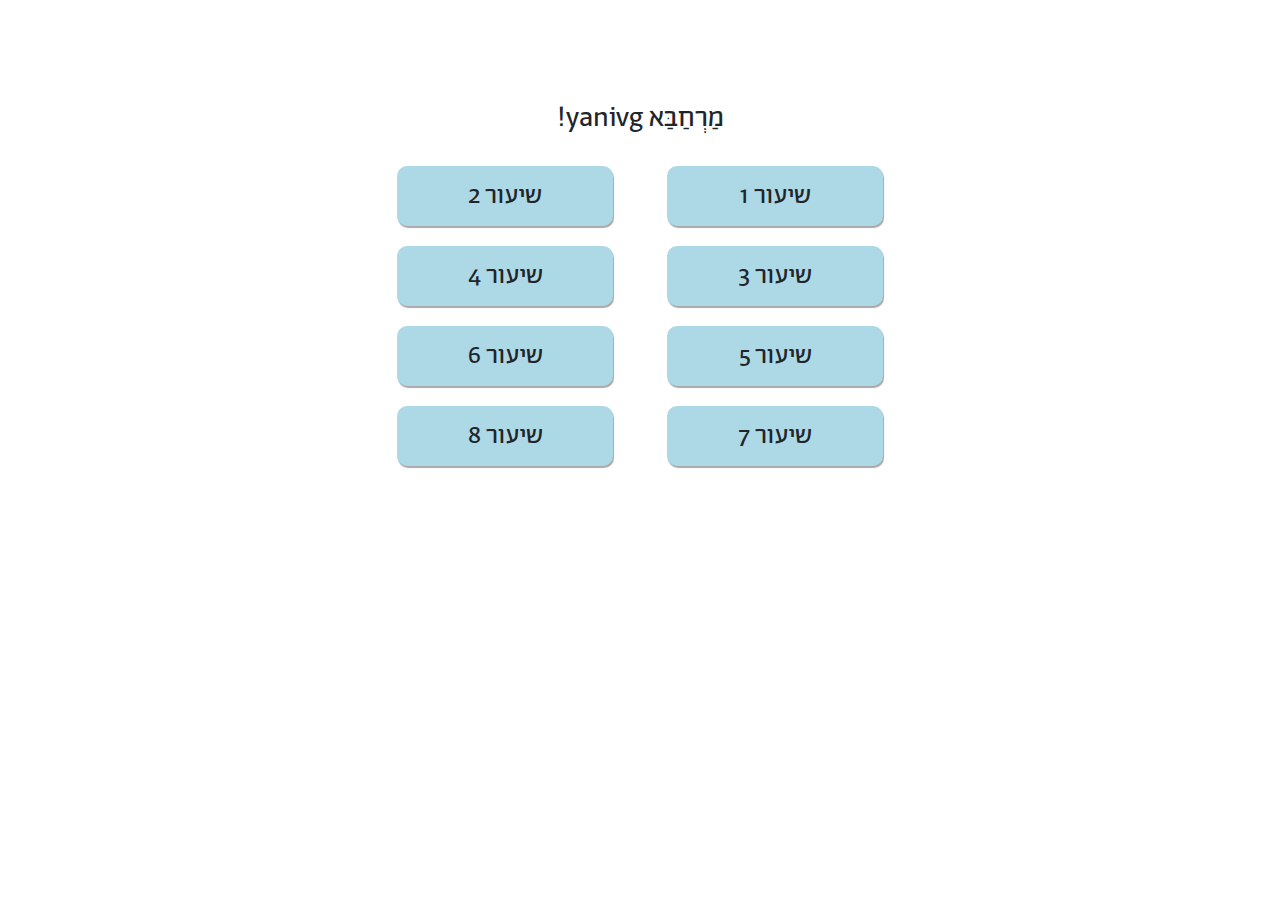
==== iframe.html @ 20311f8d "new layout of lessons and continue game logic" ====
<!DOCTYPE html>
<html lang="en">

<head>
    <meta charset="UTF-8">
    <meta http-equiv="X-UA-Compatible" content="IE=edge">
    <meta name="viewport" content="width=device-width, initial-scale=1.0">
    <title>Document</title>
</head>

<body>

    <iframe id="flashcards" src="index.html" width="100%" height="800px" frameBorder="0"
        onload="this.contentWindow.postMessage({ username: 'yanivg' }, '*');"></iframe>

</body>

</html>
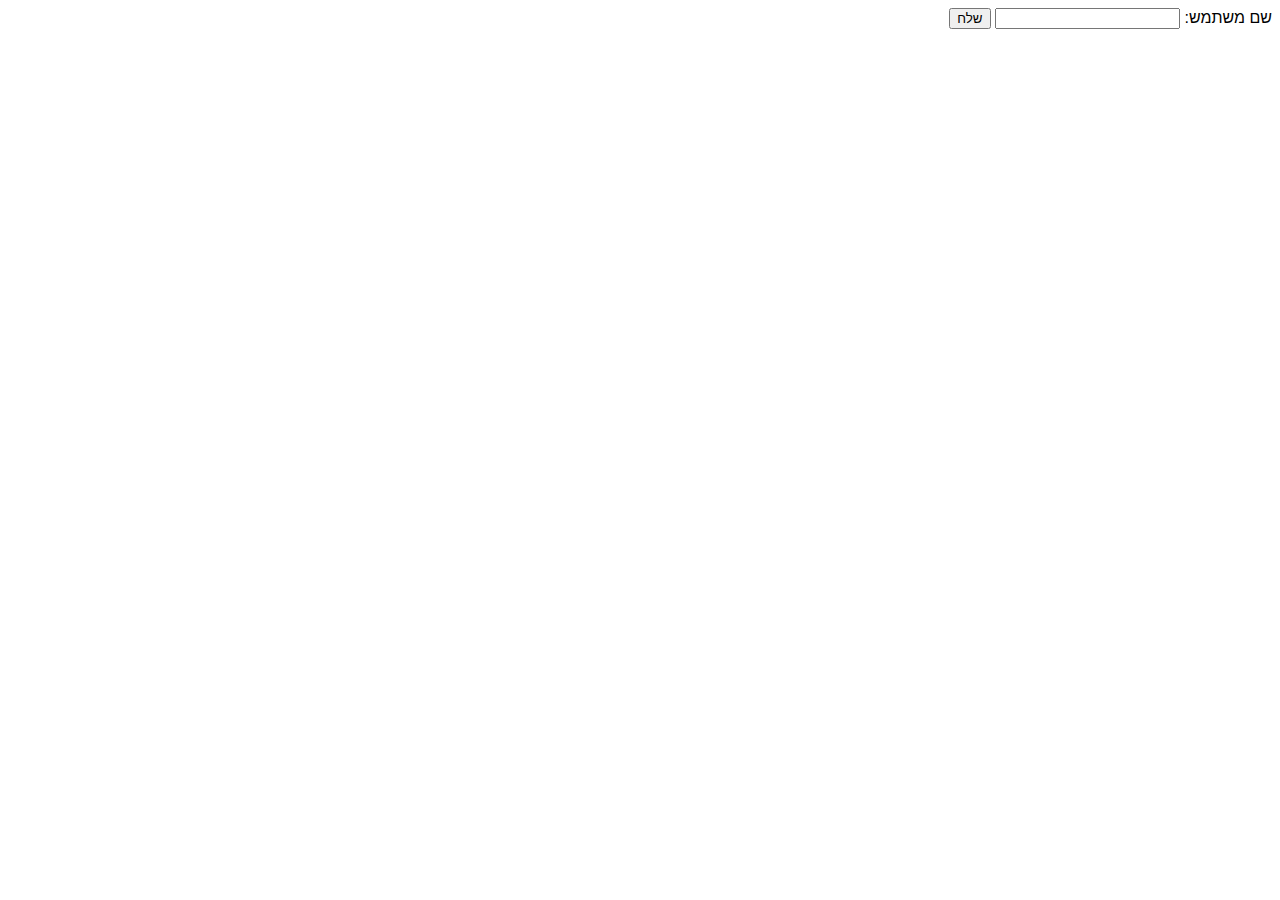
==== commit f8594875: "add option to set username" ====
--- a/iframe.html
+++ b/iframe.html
@@ -6,13 +6,48 @@
     <meta http-equiv="X-UA-Compatible" content="IE=edge">
     <meta name="viewport" content="width=device-width, initial-scale=1.0">
     <title>Document</title>
+    <style>
+        body *{
+            font-family: 'Arial';
+        }
+    </style>
 </head>
 
-<body>
+<body dir="rtl">
 
-    <iframe id="flashcards" src="index.html" width="100%" height="800px" frameBorder="0"
-        onload="this.contentWindow.postMessage({ username: 'yanivg' }, '*');"></iframe>
 
+
+    <form>
+        שם משתמש: <input type="text" id="name">
+        <button style="cursor:pointer;">שלח</button>
+    </form>
+
+
+    <iframe id="flashcards" src="https://madrasa-flashcards.onrender.com/" width="100%" height="800px" frameBorder="0"></iframe>
+    <script>
+
+        //In open edx
+
+        // $.ajax({
+        //     async: false,
+        //     url: 'https://courses.madrasafree.com/api/user/v1/me',
+        //     success: function (result) {
+        //         data = result;
+        //     }
+        // });
+
+        document.querySelector("form").addEventListener("submit",function (e) {
+            e.preventDefault();
+            let username =  document.querySelector("#name").value;
+            document.querySelector("#flashcards").contentWindow.postMessage({'username': username}, '*');
+
+        });
+
+
+
+
+
+    </script>
 </body>
 
 </html>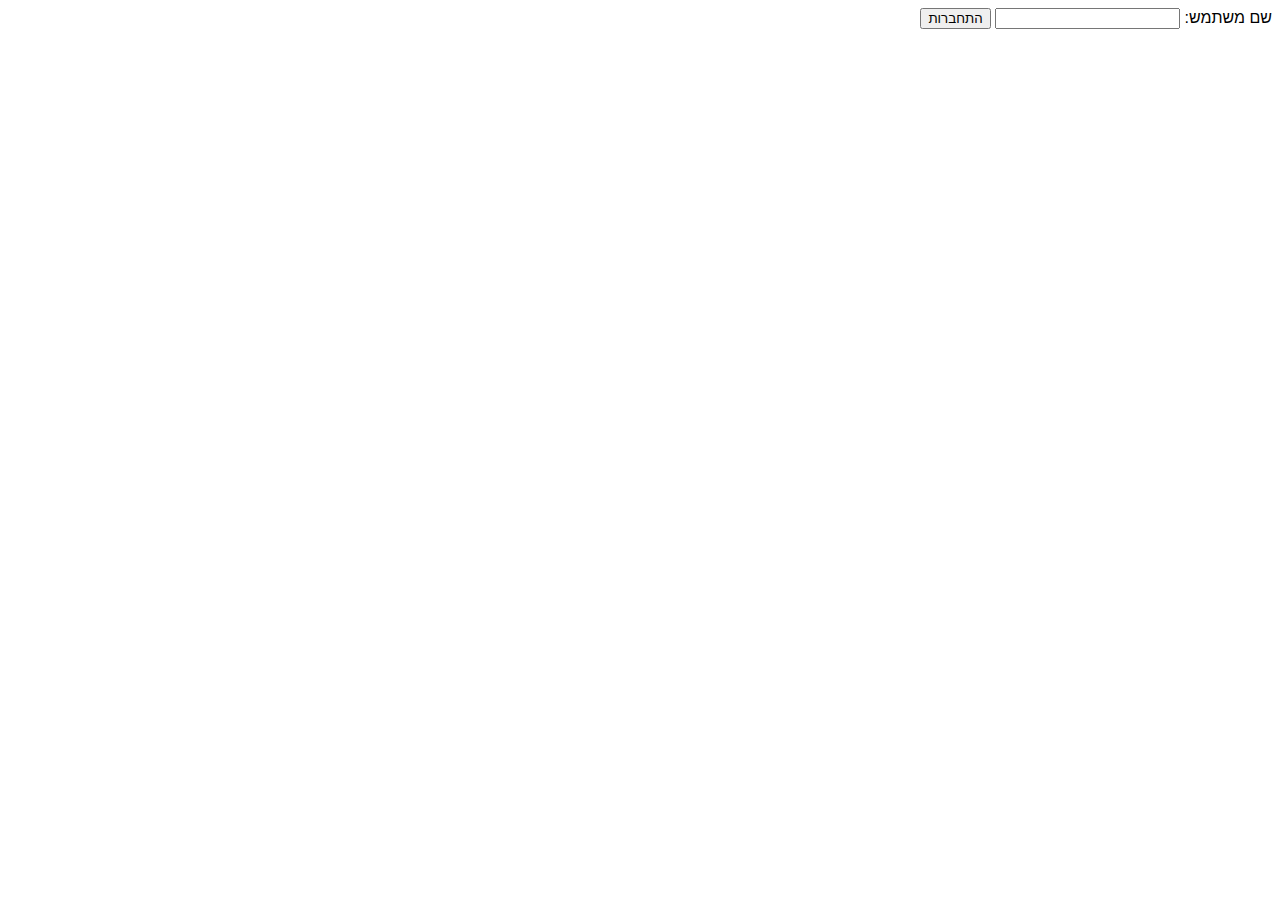
==== commit 809fab6a: "save username in local storage" ====
--- a/iframe.html
+++ b/iframe.html
@@ -7,10 +7,12 @@
     <meta name="viewport" content="width=device-width, initial-scale=1.0">
     <title>Document</title>
     <style>
-        body *{
+        body * {
             font-family: 'Arial';
         }
     </style>
+    <script src="https://code.jquery.com/jquery-3.6.3.min.js"></script>
+
 </head>
 
 <body dir="rtl">
@@ -19,11 +21,14 @@
 
     <form>
         שם משתמש: <input type="text" id="name">
-        <button style="cursor:pointer;">שלח</button>
+        <button id="login" style="cursor:pointer;">התחברות</button>
+        <button id="logout" style="cursor:pointer;display:none">התנתקות</button>
+
     </form>
 
 
-    <iframe id="flashcards" src="https://madrasa-flashcards.onrender.com/" width="100%" height="800px" frameBorder="0"></iframe>
+    <iframe id="flashcards" src="https://madrasa-flashcards.onrender.com/" width="100%" height="800px"
+        frameBorder="0"></iframe>
     <script>
 
         //In open edx
@@ -35,11 +40,36 @@
         //         data = result;
         //     }
         // });
+        let username;
 
-        document.querySelector("form").addEventListener("submit",function (e) {
+        if (localStorage.getItem("username")) {
+            $("#login").hide();
+            $("#logout").show();
+            $("form input").val(localStorage.getItem("username"));
+            $("form input").prop("disabled", true);
+            document.querySelector("#flashcards").addEventListener("load", function () {
+                document.querySelector("#flashcards").contentWindow.postMessage({ 'username': localStorage.getItem("username") }, '*');
+            });
+
+
+        }
+        else {
+
+        }
+
+        document.querySelector("form").addEventListener("submit", function (e) {
+
             e.preventDefault();
-            let username =  document.querySelector("#name").value;
-            document.querySelector("#flashcards").contentWindow.postMessage({'username': username}, '*');
+
+            if (localStorage.getItem("username")) {
+                localStorage.removeItem("username");
+            } else {
+                username = document.querySelector("#name").value;
+                localStorage.setItem("username", username);
+            }
+
+            location.reload();
+
 
         });
 
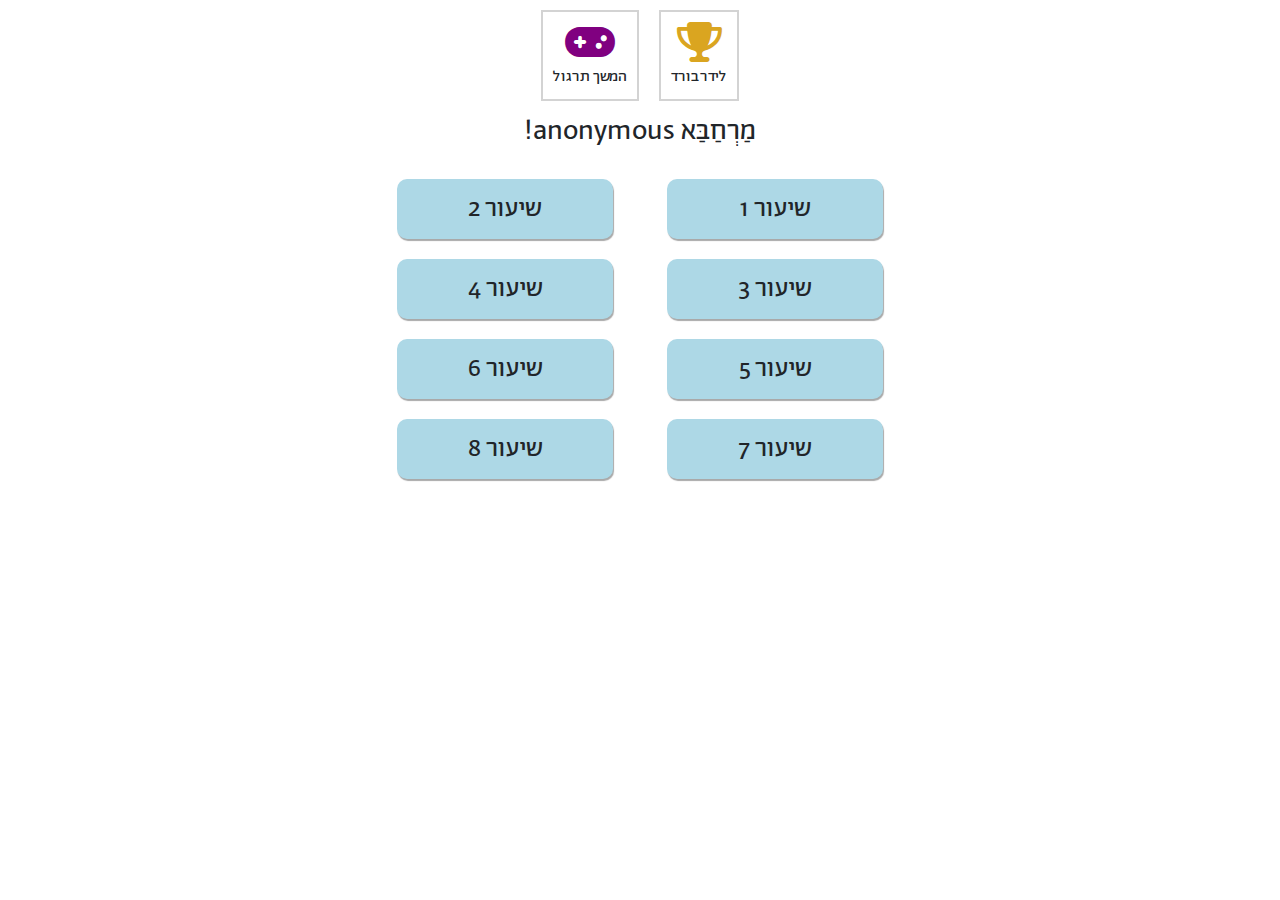
==== commit e1f5aa71: "put answers to server" ====
--- a/iframe.html
+++ b/iframe.html
@@ -1,83 +1,155 @@
 <!DOCTYPE html>
-<html lang="en">
+<html lang="he">
 
 <head>
     <meta charset="UTF-8">
-    <meta http-equiv="X-UA-Compatible" content="IE=edge">
     <meta name="viewport" content="width=device-width, initial-scale=1.0">
-    <title>Document</title>
-    <style>
-        body * {
-            font-family: 'Arial';
-        }
-    </style>
+    <title>Flashcards</title>
+    <link rel="stylesheet" href="https://cdnjs.cloudflare.com/ajax/libs/font-awesome/6.2.1/css/all.min.css">
+    <link href="https://cdn.jsdelivr.net/npm/bootstrap@5.3.0-alpha1/dist/css/bootstrap.min.css" rel="stylesheet">
+    <link rel="stylesheet" href="style.css">
+    <script src="https://cdn.jsdelivr.net/npm/bootstrap@5.3.0-alpha1/dist/js/bootstrap.bundle.min.js"></script>
     <script src="https://code.jquery.com/jquery-3.6.3.min.js"></script>
 
 </head>
 
 <body dir="rtl">
 
+    <div id="setup">
+        <div style="display:flex;max-width: 600px;margin:auto;justify-content: center;">
 
+            <div style="border:2px solid lightgray;padding:10px;margin:10px;text-align: center;cursor: pointer;">
+                <i class="fas fa-trophy" style="font-size:40px;color:goldenrod;"></i>
+                <br>
+    לידרבורד
+            </div>
+            <div style="border:2px solid lightgray;padding:10px;margin:10px;text-align: center;cursor: pointer;">
+                <i class='fas fa-gamepad' style="font-size:40px;color:purple;cursor: pointer;"></i>
+                <br>
+    המשך תרגול
+            </div>
+    
+        </div>
 
-    <form>
-        שם משתמש: <input type="text" id="name">
-        <button id="login" style="cursor:pointer;">התחברות</button>
-        <button id="logout" style="cursor:pointer;display:none">התנתקות</button>
+        <p class="user">
+            מַרְחַבַּא
+            <span class="username"></span>!
+        </p>
 
-    </form>
+        <div class="lessons">
+            <div class="lesson" data-lesson="1">
+                <div>
+                    שיעור 1
+                </div>
+            </div>
+            <div class="lesson" data-lesson="2">
+                <div>
+                    שיעור 2
+                </div>
+            </div>
+            <div class="lesson" data-lesson="3">
+                <div>
+                    שיעור 3
+                </div>
+            </div>
+            <div class="lesson" data-lesson="4">
+                <div>
+                    שיעור 4
+                </div>
+            </div>
+            <div class="lesson" data-lesson="5">
+                <div>
+                    שיעור 5
+                </div>
+            </div>
+            <div class="lesson" data-lesson="6">
+                <div>
+                    שיעור 6
+                </div>
+            </div>
+            <div class="lesson" data-lesson="7">
+                <div>
+                    שיעור 7
+                </div>
+            </div>
+            <div class="lesson" data-lesson="8">
+                <div>
+                    שיעור 8
+                </div>
+            </div>
 
+        </div>
 
-    <iframe id="flashcards" src="https://madrasa-flashcards.onrender.com/" width="100%" height="800px"
-        frameBorder="0"></iframe>
-    <script>
+    </div>
 
-        //In open edx
+    <div id="board">
+        <i style="float:left;font-size:30px;cursor: pointer;" class="close fa-solid fa-xmark"></i>
+        <div class="lesson-title">
+            שיעור
+            <span class="lesson-number"></span>
+            - תרגול אוצר מילים
+        </div>
+        <div class="header">
+            <div class="question-number">
+                שאלה
+                <span>1</span>
+                מתוך
+                10
+            </div>
+        </div>
+        <div class="question"> 
+            <i id="audio-icon" class="fas fa-play-circle"></i>
+            <audio id="audio-file" src="" type="audio/mpeg"></audio>
+            <span class="question-text">שאלה</span>
+             
+        </div>
+        <div class="answers">
+            <div class="answer">
+                <span class="answer-text"></span>
+                <i class="fa-regular fa-circle-check"></i>
+                <i class="fa-regular fa-circle-xmark"></i>
+            </div>
+            <div class="answer">
+                <span class="answer-text"></span>
+                <i class="fa-regular fa-circle-check"></i>
+                <i class="fa-regular fa-circle-xmark"></i>
+            </div>
+            <div class="answer">
+                <span class="answer-text"></span>
+                <i class="fa-regular fa-circle-check"></i>
+                <i class="fa-regular fa-circle-xmark"></i>
+            </div>
+            <div class="answer">
+                <span class="answer-text"></span>
+                <i class="fa-regular fa-circle-check"></i>
+                <i class="fa-regular fa-circle-xmark"></i>
+            </div>
+            <div class="answer">
+                <span class="answer-text"></span>
+                <i class="fa-regular fa-circle-check"></i>
+                <i class="fa-regular fa-circle-xmark"></i>
+            </div>
+        </div>
+        <div class="buttons">
 
-        // $.ajax({
-        //     async: false,
-        //     url: 'https://courses.madrasafree.com/api/user/v1/me',
-        //     success: function (result) {
-        //         data = result;
-        //     }
-        // });
-        let username;
-
-        if (localStorage.getItem("username")) {
-            $("#login").hide();
-            $("#logout").show();
-            $("form input").val(localStorage.getItem("username"));
-            $("form input").prop("disabled", true);
-            document.querySelector("#flashcards").addEventListener("load", function () {
-                document.querySelector("#flashcards").contentWindow.postMessage({ 'username': localStorage.getItem("username") }, '*');
-            });
-
-
-        }
-        else {
-
-        }
-
-        document.querySelector("form").addEventListener("submit", function (e) {
-
-            e.preventDefault();
-
-            if (localStorage.getItem("username")) {
-                localStorage.removeItem("username");
-            } else {
-                username = document.querySelector("#name").value;
-                localStorage.setItem("username", username);
-            }
-
-            location.reload();
-
-
-        });
-
-
-
-
-
-    </script>
+            <button id="check" disabled>בדיקה</button>
+            <button id="next">המשך</button>
+        </div>
+    </div>
+    <div id="finish" style="display:none">
+        <div class="buttons">
+            <div>
+                <p>
+                    כֻּלّ אִלְאִחְתִרַאם! כל הכבוד!
+                </p>
+                <div class="grade">
+                    ציון: <span></span>
+                </div>
+            </div>
+            <button onclick="location.reload();">חזרה</button>
+        </div>
+    </div>
+    <script src="script.js"></script>
 </body>
 
 </html>--- a/style.css
+++ b/style.css
@@ -0,0 +1,173 @@
+@font-face {
+    font-family: 'Abraham';
+    src: url('font/Abraham-Regular.ttf');
+}
+
+body {
+    font-family: 'Abraham';
+    margin: 0;
+    padding: 0;
+}
+
+
+h1 {
+    text-align: center;
+}
+
+#setup {
+    max-width: 600px;
+    margin: 0 auto;
+    padding: 0 30px;
+}
+
+#board {
+    max-width: 600px;
+    margin: 10px auto;
+    border: 1px solid gray;
+    padding: 20px 40px;
+    display: none;
+    padding-bottom: 80px;
+}
+
+.question {
+    margin: 20px 0;
+    font-size: 24px;
+    font-weight: bold;
+    text-align: center;
+}
+
+.answer {
+    font-size: 20px;
+    padding: 4px;
+    margin: 6px 0;
+    border: 1px solid #007BFF;
+    cursor: pointer;
+    background-color: #F0F8FF;
+}
+
+.answer.correct {
+    border: 1px solid green;
+    background-color: #0080004f;
+}
+
+/* .answer.correct:hover{
+    border:1px solid green;
+    background-color: #0080004f;
+} */
+
+.answer.wrong {
+    border: 1px solid red;
+    background-color: #ff00003b;
+}
+
+.answer i {
+    float: left;
+    display: none;
+    position: relative;
+    top: 3px;
+}
+
+.fa-circle-xmark {
+    color: red;
+}
+
+.fa-circle-check {
+    color: green;
+}
+
+#next {
+    display: none;
+    cursor: pointer;
+    background-color: darkslategray;
+
+}
+
+#check {
+    background-color: lightblue;
+
+}
+
+#next,
+#check {
+    color: white;
+    border: 0;
+    font-size: 22px;
+    padding: 2px 22px;
+    border-radius: 20px;
+    margin: 10px 0;
+}
+
+.progress {
+
+    width: 60%;
+}
+
+.question-number {
+    text-align: center;
+    font-size: 16px;
+    position: relative;
+    top: -3px;
+    right: 10px;
+}
+
+.lesson-title {
+    font-size: 24px;
+    text-align: center;
+}
+
+.buttons {
+    text-align: center;
+}
+
+.header {
+    display: flex;
+    margin: auto;
+    width: 80%;
+    padding: 8px 4px 0px 40px;
+    border-radius: 20px;
+    flex-wrap: wrap;
+    justify-content: center;
+}
+
+.grade span {
+    font-size: 40px;
+}
+
+.lessons {
+    display: flex;
+    flex-wrap: wrap;
+    justify-content: space-around;
+
+}
+
+.lesson {
+    width: 40%;
+    margin: 10px;
+    height: 60px;
+    border-radius: 10px;
+    box-shadow: 1px 2px 1px darkgray;
+    display: flex;
+    justify-items: center;
+    align-items: center;
+    justify-content: center;
+    background-color: lightblue;
+    font-size: 26px;
+    cursor: pointer;
+}
+
+.user {
+    font-size: 28px;
+    text-align: center;
+}
+
+#finish {
+    max-width: 600px;
+    margin: 10px auto;
+    border: 1px solid gray;
+    padding: 20px 40px;
+    padding-bottom: 80px;
+}
+
+.grade {
+    font-size: 32px;
+}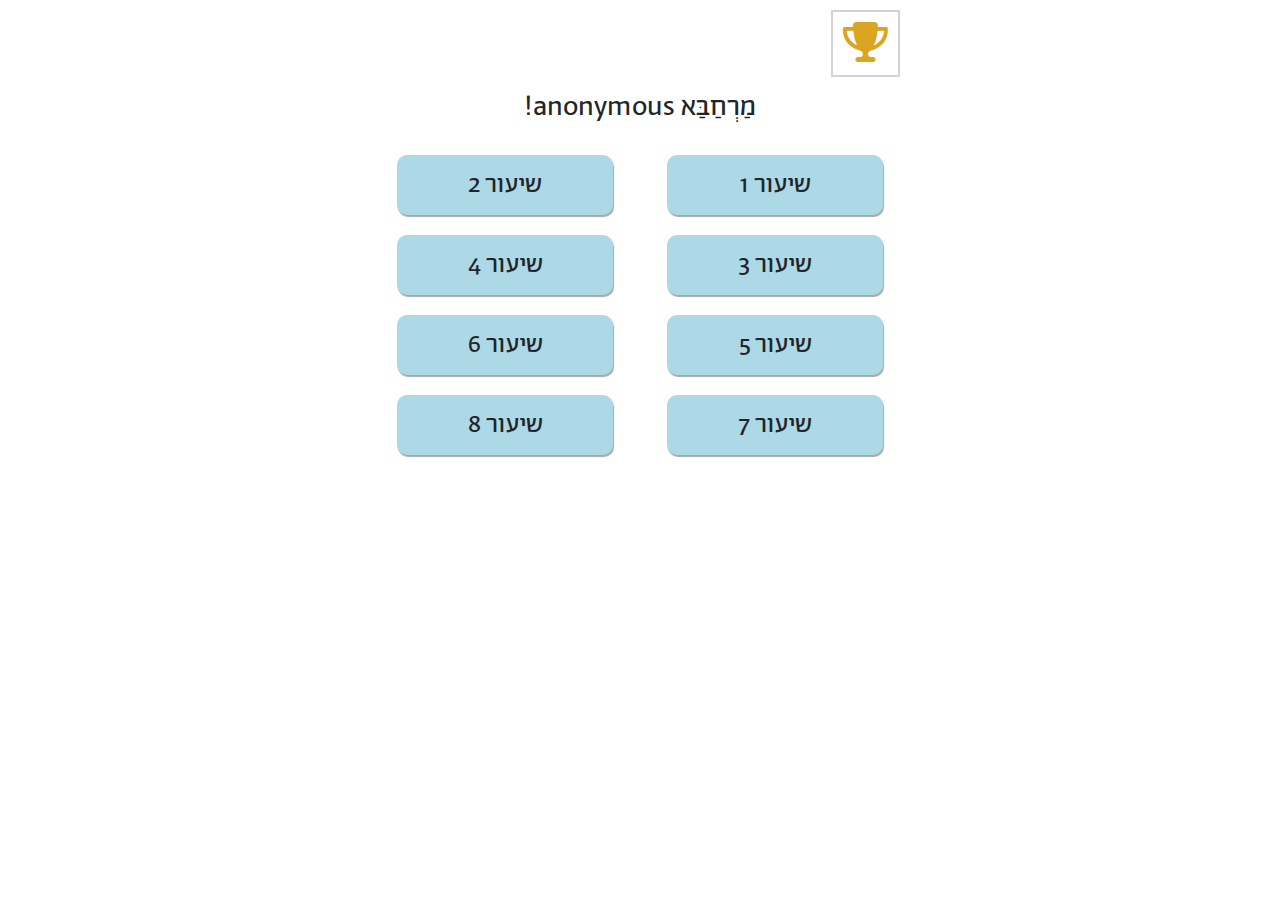
==== commit 5f846ad2: "leaderboard" ====
--- a/iframe.html
+++ b/iframe.html
@@ -10,145 +10,182 @@
     <link rel="stylesheet" href="style.css">
     <script src="https://cdn.jsdelivr.net/npm/bootstrap@5.3.0-alpha1/dist/js/bootstrap.bundle.min.js"></script>
     <script src="https://code.jquery.com/jquery-3.6.3.min.js"></script>
+    <script src="circle-progress.js"></script>
 
 </head>
 
 <body dir="rtl">
+    <div id="learning">
+        <div id="setup">
+            <div style="display:flex;max-width: 600px;margin:auto;">
 
-    <div id="setup">
-        <div style="display:flex;max-width: 600px;margin:auto;justify-content: center;">
+                <div id="leaderboard-open"
+                    style="border:2px solid lightgray;padding:10px;margin:10px;text-align: center;cursor: pointer;">
+                    <i class="fas fa-trophy" style="font-size:40px;color:goldenrod;"></i>
+                </div>
+              
 
-            <div style="border:2px solid lightgray;padding:10px;margin:10px;text-align: center;cursor: pointer;">
-                <i class="fas fa-trophy" style="font-size:40px;color:goldenrod;"></i>
-                <br>
-    לידרבורד
             </div>
-            <div style="border:2px solid lightgray;padding:10px;margin:10px;text-align: center;cursor: pointer;">
-                <i class='fas fa-gamepad' style="font-size:40px;color:purple;cursor: pointer;"></i>
-                <br>
-    המשך תרגול
-            </div>
-    
-        </div>
 
-        <p class="user">
-            מַרְחַבַּא
-            <span class="username"></span>!
-        </p>
+            <p class="user">
+                מַרְחַבַּא
+                <span class="username"></span>!
+            </p>
 
-        <div class="lessons">
-            <div class="lesson" data-lesson="1">
-                <div>
-                    שיעור 1
+            <div class="lessons">
+                <div class="lesson" data-lesson="1">
+                    <div>
+                        שיעור 1
+                    </div>
                 </div>
-            </div>
-            <div class="lesson" data-lesson="2">
-                <div>
-                    שיעור 2
+                <div class="lesson" data-lesson="2">
+                    <div>
+                        שיעור 2
+                    </div>
                 </div>
-            </div>
-            <div class="lesson" data-lesson="3">
-                <div>
-                    שיעור 3
+                <div class="lesson" data-lesson="3">
+                    <div>
+                        שיעור 3
+                    </div>
                 </div>
-            </div>
-            <div class="lesson" data-lesson="4">
-                <div>
-                    שיעור 4
+                <div class="lesson" data-lesson="4">
+                    <div>
+                        שיעור 4
+                    </div>
                 </div>
-            </div>
-            <div class="lesson" data-lesson="5">
-                <div>
-                    שיעור 5
+                <div class="lesson" data-lesson="5">
+                    <div>
+                        שיעור 5
+                    </div>
                 </div>
-            </div>
-            <div class="lesson" data-lesson="6">
-                <div>
-                    שיעור 6
+                <div class="lesson" data-lesson="6">
+                    <div>
+                        שיעור 6
+                    </div>
                 </div>
-            </div>
-            <div class="lesson" data-lesson="7">
-                <div>
-                    שיעור 7
+                <div class="lesson" data-lesson="7">
+                    <div>
+                        שיעור 7
+                    </div>
                 </div>
-            </div>
-            <div class="lesson" data-lesson="8">
-                <div>
-                    שיעור 8
+                <div class="lesson" data-lesson="8">
+                    <div>
+                        שיעור 8
+                    </div>
                 </div>
+
             </div>
 
         </div>
 
+        <div id="board">
+            <i style="float:left;font-size:30px;cursor: pointer;" class="close fa-solid fa-xmark"></i>
+
+            <div class="lesson-title">
+                שיעור
+                <span class="lesson-number"></span>
+                - תרגול אוצר מילים
+            </div>
+            <div class="header">
+                <div class="question-number">
+                    שאלה
+                    <span>1</span>
+                    מתוך
+                    10
+                </div>
+            </div>
+            <div class="question">
+                <i id="audio-icon" class="fas fa-play-circle"></i>
+                <audio id="audio-file" src="" type="audio/mpeg"></audio>
+                <span class="question-text">שאלה</span>
+            </div>
+            <div class="answers">
+                <div class="answer">
+                    <span class="answer-text"></span>
+                    <i class="fa-regular fa-circle-check"></i>
+                    <i class="fa-regular fa-circle-xmark"></i>
+                </div>
+                <div class="answer">
+                    <span class="answer-text"></span>
+                    <i class="fa-regular fa-circle-check"></i>
+                    <i class="fa-regular fa-circle-xmark"></i>
+                </div>
+                <div class="answer">
+                    <span class="answer-text"></span>
+                    <i class="fa-regular fa-circle-check"></i>
+                    <i class="fa-regular fa-circle-xmark"></i>
+                </div>
+                <div class="answer">
+                    <span class="answer-text"></span>
+                    <i class="fa-regular fa-circle-check"></i>
+                    <i class="fa-regular fa-circle-xmark"></i>
+                </div>
+                <div class="answer">
+                    <span class="answer-text"></span>
+                    <i class="fa-regular fa-circle-check"></i>
+                    <i class="fa-regular fa-circle-xmark"></i>
+                </div>
+            </div>
+            <div class="buttons">
+
+                <button id="check" disabled>בדיקה</button>
+                <button id="next">המשך</button>
+                <div class="leitners" style="text-align: center;">
+                    <div class="leitners-value"></div>
+                    <span class="leitners-text" style="font-size:16px;"></span>
+
+                </div>
+
+            </div>
+        </div>
+        <div id="finish" style="display:none">
+            <div class="buttons">
+                <div>
+                    <p>
+                        כֻּלّ אִלְאִחְתִרַאם! כל הכבוד!
+                    </p>
+                    <div class="grade">
+                        ציון: <span></span>
+                    </div>
+                </div>
+                <button onclick="location.reload();">חזרה</button>
+            </div>
+        </div>
+
     </div>
 
-    <div id="board">
-        <i style="float:left;font-size:30px;cursor: pointer;" class="close fa-solid fa-xmark"></i>
-        <div class="lesson-title">
-            שיעור
-            <span class="lesson-number"></span>
-            - תרגול אוצר מילים
+    <div id="leaderboard" style="display:none;max-width: 600px;margin:auto;margin-top:20px;">
+
+        <div id="leaderboard-close" style="cursor: pointer;display: none;float:left">
+            <i class='fas fa-xmark' style="font-size:30px;"></i>
+
         </div>
-        <div class="header">
-            <div class="question-number">
-                שאלה
-                <span>1</span>
-                מתוך
-                10
+       
+        <p class="user">טבלת המובילים</p>
+        <div class="container">
+            
+            <div class="leaderboard">
+                <div class="leaderboard-header">
+                    <div class="leaderboard-item">
+                        <div class="leaderboard-item-cell leaderboard-item-cell-rank">
+                            <span></span>
+                        </div>
+                        <div class="leaderboard-item-cell leaderboard-item-cell-user">
+                            <span>שם משתמש</span>
+                        </div>
+                        <div class="leaderboard-item-cell leaderboard-item-cell-score">
+                            <span>ניקוד</span>
+                        </div>
+                    </div>
+                </div>
+                <div class="leaderboard-list">
+                </div>
             </div>
         </div>
-        <div class="question"> 
-            <i id="audio-icon" class="fas fa-play-circle"></i>
-            <audio id="audio-file" src="" type="audio/mpeg"></audio>
-            <span class="question-text">שאלה</span>
-             
-        </div>
-        <div class="answers">
-            <div class="answer">
-                <span class="answer-text"></span>
-                <i class="fa-regular fa-circle-check"></i>
-                <i class="fa-regular fa-circle-xmark"></i>
-            </div>
-            <div class="answer">
-                <span class="answer-text"></span>
-                <i class="fa-regular fa-circle-check"></i>
-                <i class="fa-regular fa-circle-xmark"></i>
-            </div>
-            <div class="answer">
-                <span class="answer-text"></span>
-                <i class="fa-regular fa-circle-check"></i>
-                <i class="fa-regular fa-circle-xmark"></i>
-            </div>
-            <div class="answer">
-                <span class="answer-text"></span>
-                <i class="fa-regular fa-circle-check"></i>
-                <i class="fa-regular fa-circle-xmark"></i>
-            </div>
-            <div class="answer">
-                <span class="answer-text"></span>
-                <i class="fa-regular fa-circle-check"></i>
-                <i class="fa-regular fa-circle-xmark"></i>
-            </div>
-        </div>
-        <div class="buttons">
 
-            <button id="check" disabled>בדיקה</button>
-            <button id="next">המשך</button>
-        </div>
-    </div>
-    <div id="finish" style="display:none">
-        <div class="buttons">
-            <div>
-                <p>
-                    כֻּלّ אִלְאִחְתִרַאם! כל הכבוד!
-                </p>
-                <div class="grade">
-                    ציון: <span></span>
-                </div>
-            </div>
-            <button onclick="location.reload();">חזרה</button>
-        </div>
-    </div>
+
+
+
     <script src="script.js"></script>
 </body>
 
--- a/style.css
+++ b/style.css
@@ -170,4 +170,51 @@
 
 .grade {
     font-size: 32px;
+}
+
+.leaderboard {
+	box-shadow: 1px 1px 8px 0 #cccccc;
+	background: #ffffff;
+    margin: auto;
+    margin-top:20px;
+    font-size:20px;
+}
+
+.leaderboard-header {
+	width: 100%;
+	height: 4rem;
+	background: lightblue;
+}
+
+.leaderboard-item {
+	display: flex;
+	flex-flow: row nowrap;
+	height: 100%;
+	align-items: center;
+	border-bottom: 1px solid #cccccf;
+}
+
+.leaderboard-item-cell {
+	box-sizing: border-box;
+	height: 100%;
+	padding: 1rem;
+	display: flex;
+	align-items: center;
+}
+
+.leaderboard-item-cell-rank {
+	width: 14%;
+  
+}
+
+.leaderboard-item-cell-user {
+	flex-grow: 1;
+}
+
+.leaderboard-item-cell-score {
+	width: 25%;
+}
+
+.leaderboard-item-cell-alltime {
+	width: 25%;
 }